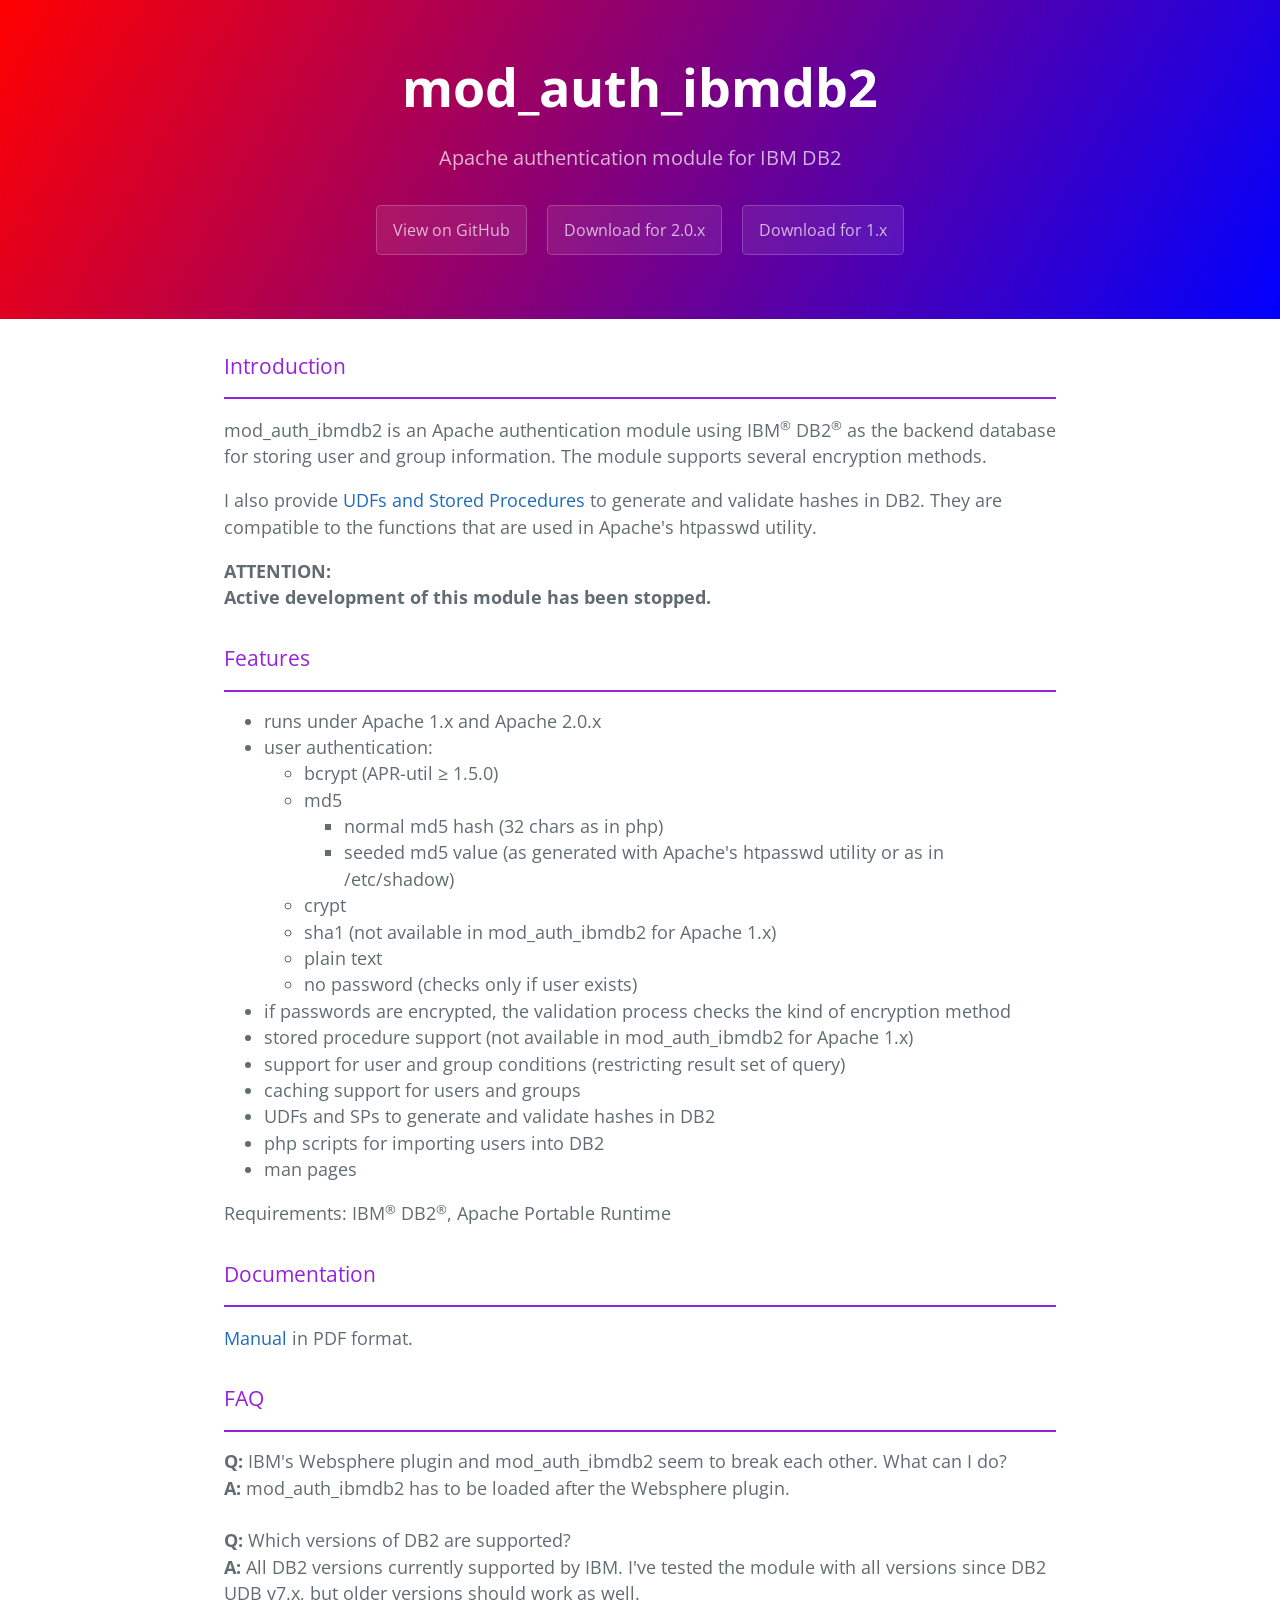
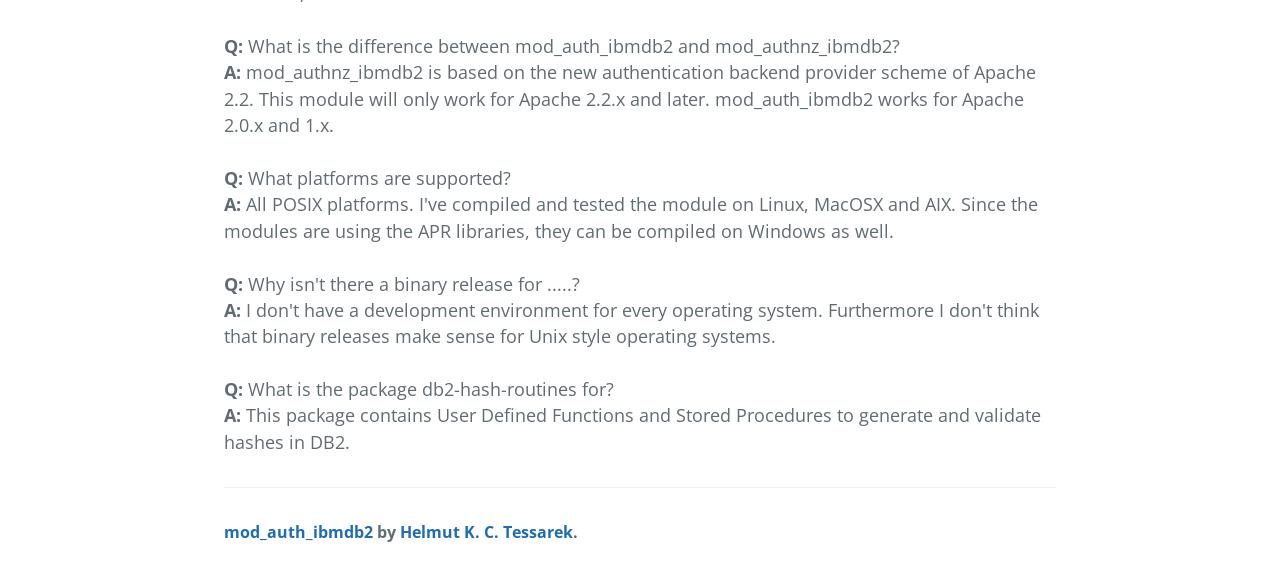
==== index.html @ 35f6102a "Initial commit" ====
<!DOCTYPE html>
<html lang="en-us">
  <head>
    <meta charset="UTF-8">
    <title>mod_auth_ibmdb2 - Apache authentication module for IBM DB2</title>
    <meta name="viewport" content="width=device-width, initial-scale=1">
    <link rel="stylesheet" type="text/css" href="stylesheets/normalize.css" media="screen">
    <link href='http://fonts.googleapis.com/css?family=Open+Sans:400,700' rel='stylesheet' type='text/css'>
    <link rel="stylesheet" type="text/css" href="stylesheets/stylesheet.css" media="screen">
    <link rel="stylesheet" type="text/css" href="stylesheets/github-light.css" media="screen">
  </head>
  <body>
    <section class="page-header">
      <h1 class="project-name">mod_auth_ibmdb2</h1>
      <h2 class="project-tagline">Apache authentication module for IBM DB2</h2>
      <a href="https://github.com/tessus/mod_auth_ibmdb2" class="btn">View on GitHub</a>
      <a href="https://github.com/tessus/mod_auth_ibmdb2/releases/download/2.0.1/mod_auth_ibmdb2-2.0.1.tar.gz" class="btn">Download for 2.0.x</a>
      <a href="https://github.com/tessus/mod_auth_ibmdb2/releases/download/0.8.4/mod_auth_ibmdb2-0.8.4.tar.gz" class="btn">Download for 1.x</a>
    </section>

    <section class="main-content">
      <h3>
<a id="introduction" class="anchor" href="#introduction" aria-hidden="true"><span class="octicon octicon-link"></span></a>Introduction</h3>
<hr>

<p>mod_auth_ibmdb2 is an Apache authentication module using IBM<sup>&#174;</sup> DB2<sup>&#174;</sup> as the backend database for storing user and group information. The module supports several encryption methods.</p>

<p>I also provide <a href="http://tessus.github.io/db2-hash-routines/">UDFs and Stored Procedures</a> to generate and validate hashes in DB2. They are compatible to the functions that are used in Apache's htpasswd utility.</p>

<p><strong>ATTENTION:<br>
Active development of this module has been stopped.</strong></p>

<h3>
<a id="features" class="anchor" href="#features" aria-hidden="true"><span class="octicon octicon-link"></span></a>Features</h3>
<hr>

<ul>
<li>runs under Apache 1.x and Apache 2.0.x</li>
<li>user authentication:

<ul>
<li>bcrypt (APR-util ≥ 1.5.0)</li>
<li>md5

<ul>
<li>normal md5 hash (32 chars as in php)</li>
<li>seeded md5 value (as generated with Apache's htpasswd utility or as in /etc/shadow)</li>
</ul>
</li>
<li>crypt</li>
<li>sha1 (not available in mod_auth_ibmdb2 for Apache 1.x)</li>
<li>plain text</li>
<li>no password (checks only if user exists)</li>
</ul>
</li>
<li>if passwords are encrypted, the validation process checks the kind of encryption method</li>
<li>stored procedure support (not available in mod_auth_ibmdb2 for Apache 1.x)</li>
<li>support for user and group conditions (restricting result set of query)</li>
<li>caching support for users and groups</li>
<li>UDFs and SPs to generate and validate hashes in DB2</li>
<li>php scripts for importing users into DB2</li>
<li>man pages</li>
</ul>

Requirements: IBM<sup>&#174;</sup> DB2<sup>&#174;</sup>, Apache Portable Runtime

<h3>
<a id="documentation" class="anchor" href="#documentation" aria-hidden="true"><span class="octicon octicon-link"></span></a>Documentation</h3>
<hr>

<p><a href="http://tessus.github.io/documentation/mod_auth_ibmdb2.pdf">Manual</a> in PDF format.</p>

<h3>
<a id="faq" class="anchor" href="#faq" aria-hidden="true"><span class="octicon octicon-link"></span></a>FAQ</h3>
<hr>

<strong>Q:</strong> IBM's Websphere plugin and mod_auth_ibmdb2 seem to break each other. What can I do?<br>
<strong>A:</strong> mod_auth_ibmdb2 has to be loaded after the Websphere plugin.
<br><br>
<strong>Q:</strong> Which versions of DB2 are supported?<br>
<strong>A:</strong> All DB2 versions currently supported by IBM. I've tested the module with all versions since DB2 UDB v7.x, but older versions should work as well.
<br><br>
<strong>Q:</strong> What is the difference between mod_auth_ibmdb2 and mod_authnz_ibmdb2?<br>
<strong>A:</strong> mod_authnz_ibmdb2 is based on the new authentication backend provider scheme of Apache 2.2. This module will only work for Apache 2.2.x and later. mod_auth_ibmdb2 works for Apache 2.0.x and 1.x.
<br><br>
<strong>Q:</strong> What platforms are supported?<br>
<strong>A:</strong> All POSIX platforms. I've compiled and tested the module on Linux, MacOSX and AIX. Since the modules are using the APR libraries, they can be compiled on Windows as well.
<br><br>
<strong>Q:</strong> Why isn't there a binary release for .....?<br>
<strong>A:</strong> I don't have a development environment for every operating system. Furthermore I don't think that binary releases make sense for Unix style operating systems.
<br><br>
<strong>Q:</strong> What is the package db2-hash-routines for?<br>
<strong>A:</strong> This package contains User Defined Functions and Stored Procedures to generate and validate hashes in DB2.



      <footer class="site-footer">
        <span class="site-footer-owner"><a href="https://github.com/tessus/mod_auth_ibmdb2">mod_auth_ibmdb2</a> by <a href="https://github.com/tessus">Helmut K. C. Tessarek</a>.</span>
      </footer>

    </section>


  </body>
</html>
---- stylesheets/stylesheet.css ----
* {
  box-sizing: border-box; }

body {
  padding: 0;
  margin: 0;
  font-family: "Open Sans", "Helvetica Neue", Helvetica, Arial, sans-serif;
  font-size: 16px;
  line-height: 1.5;
  color: #606c71; }

a {
  color: #1e6bb8;
  text-decoration: none; }
  a:hover {
    text-decoration: underline; }

.btn {
  display: inline-block;
  margin-bottom: 1rem;
  color: rgba(255, 255, 255, 0.7);
  background-color: rgba(255, 255, 255, 0.08);
  border-color: rgba(255, 255, 255, 0.2);
  border-style: solid;
  border-width: 1px;
  border-radius: 0.3rem;
  transition: color 0.2s, background-color 0.2s, border-color 0.2s; }
  .btn + .btn {
    margin-left: 1rem; }

.btn:hover {
  color: rgba(255, 255, 255, 0.8);
  text-decoration: none;
  background-color: rgba(255, 255, 255, 0.2);
  border-color: rgba(255, 255, 255, 0.3); }

@media screen and (min-width: 64em) {
  .btn {
    padding: 0.75rem 1rem; } }

@media screen and (min-width: 42em) and (max-width: 64em) {
  .btn {
    padding: 0.6rem 0.9rem;
    font-size: 0.9rem; } }

@media screen and (max-width: 42em) {
  .btn {
    display: block;
    width: 100%;
    padding: 0.75rem;
    font-size: 0.9rem; }
    .btn + .btn {
      margin-top: 1rem;
      margin-left: 0; } }

.page-header {
  color: #fff;
  text-align: center;
  background-color: #fff;
  background-image: linear-gradient(120deg, #FF0000, #0000FF); }

@media screen and (min-width: 64em) {
  .page-header {
    padding: 3rem 6rem; } }

@media screen and (min-width: 42em) and (max-width: 64em) {
  .page-header {
    padding: 3rem 4rem; } }

@media screen and (max-width: 42em) {
  .page-header {
    padding: 2rem 1rem; } }

.project-name {
  margin-top: 0;
  margin-bottom: 0.1rem; }

@media screen and (min-width: 64em) {
  .project-name {
    font-size: 3.25rem; } }

@media screen and (min-width: 42em) and (max-width: 64em) {
  .project-name {
    font-size: 2.25rem; } }

@media screen and (max-width: 42em) {
  .project-name {
    font-size: 1.75rem; } }

.project-tagline {
  margin-bottom: 2rem;
  font-weight: normal;
  opacity: 0.7; }

@media screen and (min-width: 64em) {
  .project-tagline {
    font-size: 1.25rem; } }

@media screen and (min-width: 42em) and (max-width: 64em) {
  .project-tagline {
    font-size: 1.15rem; } }

@media screen and (max-width: 42em) {
  .project-tagline {
    font-size: 1rem; } }

.main-content :first-child {
  margin-top: 0; }
.main-content img {
  max-width: 100%; }
.main-content h1, .main-content h2, .main-content h3, .main-content h4, .main-content h5, .main-content h6 {
  margin-top: 2rem;
  margin-bottom: 1rem;
  font-weight: normal;
  color: #9520DD; }
.main-content p {
  margin-bottom: 1em; }
.main-content code {
  padding: 2px 4px;
  font-family: Consolas, "Liberation Mono", Menlo, Courier, monospace;
  font-size: 0.9rem;
  color: #383e41;
  background-color: #f3f6fa;
  border-radius: 0.3rem; }
.main-content pre {
  padding: 0.8rem;
  margin-top: 0;
  margin-bottom: 1rem;
  font: 1rem Consolas, "Liberation Mono", Menlo, Courier, monospace;
  color: #567482;
  word-wrap: normal;
  background-color: #f3f6fa;
  border: solid 1px #dce6f0;
  border-radius: 0.3rem; }
  .main-content pre > code {
    padding: 0;
    margin: 0;
    font-size: 0.9rem;
    color: #567482;
    word-break: normal;
    white-space: pre;
    background: transparent;
    border: 0; }
.main-content .highlight {
  margin-bottom: 1rem; }
  .main-content .highlight pre {
    margin-bottom: 0;
    word-break: normal; }
.main-content .highlight pre, .main-content pre {
  padding: 0.8rem;
  overflow: auto;
  font-size: 0.9rem;
  line-height: 1.45;
  border-radius: 0.3rem; }
.main-content pre code, .main-content pre tt {
  display: inline;
  max-width: initial;
  padding: 0;
  margin: 0;
  overflow: initial;
  line-height: inherit;
  word-wrap: normal;
  background-color: transparent;
  border: 0; }
  .main-content pre code:before, .main-content pre code:after, .main-content pre tt:before, .main-content pre tt:after {
    content: normal; }
.main-content ul, .main-content ol {
  margin-top: 0; }
.main-content blockquote {
  padding: 0 1rem;
  margin-left: 0;
  color: #819198;
  border-left: 0.3rem solid #dce6f0; }
  .main-content blockquote > :first-child {
    margin-top: 0; }
  .main-content blockquote > :last-child {
    margin-bottom: 0; }
.main-content table {
  display: block;
  width: 100%;
  overflow: auto;
  word-break: normal;
  word-break: keep-all; }
  .main-content table th {
    font-weight: bold; }
  .main-content table th, .main-content table td {
    padding: 0.5rem 1rem;
    border: 1px solid #e9ebec; }
.main-content dl {
  padding: 0; }
  .main-content dl dt {
    padding: 0;
    margin-top: 1rem;
    font-size: 1rem;
    font-weight: bold; }
  .main-content dl dd {
    padding: 0;
    margin-bottom: 1rem; }
.main-content hr {
  height: 2px;
  padding: 0;
  margin: 1rem 0;
  background-color: #9520DD;
  border: 0; }

@media screen and (min-width: 64em) {
  .main-content {
    max-width: 64rem;
    padding: 2rem 6rem;
    margin: 0 auto;
    font-size: 1.1rem; } }

@media screen and (min-width: 42em) and (max-width: 64em) {
  .main-content {
    padding: 2rem 4rem;
    font-size: 1.1rem; } }

@media screen and (max-width: 42em) {
  .main-content {
    padding: 2rem 1rem;
    font-size: 1rem; } }

.site-footer {
  padding-top: 2rem;
  margin-top: 2rem;
  border-top: solid 1px #eff0f1; }

.site-footer-owner {
  display: block;
  font-weight: bold; }

.site-footer-credits {
  color: #819198; }

@media screen and (min-width: 64em) {
  .site-footer {
    font-size: 1rem; } }

@media screen and (min-width: 42em) and (max-width: 64em) {
  .site-footer {
    font-size: 1rem; } }

@media screen and (max-width: 42em) {
  .site-footer {
    font-size: 0.9rem; } }
---- stylesheets/github-light.css ----
/*
   Copyright 2014 GitHub Inc.

   Licensed under the Apache License, Version 2.0 (the "License");
   you may not use this file except in compliance with the License.
   You may obtain a copy of the License at

       http://www.apache.org/licenses/LICENSE-2.0

   Unless required by applicable law or agreed to in writing, software
   distributed under the License is distributed on an "AS IS" BASIS,
   WITHOUT WARRANTIES OR CONDITIONS OF ANY KIND, either express or implied.
   See the License for the specific language governing permissions and
   limitations under the License.

*/

.pl-c /* comment */ {
  color: #969896;
}

.pl-c1      /* constant, markup.raw, meta.diff.header, meta.module-reference, meta.property-name, support, support.constant, support.variable, variable.other.constant */,
.pl-s .pl-v /* string variable */ {
  color: #0086b3;
}

.pl-e  /* entity */,
.pl-en /* entity.name */ {
  color: #795da3;
}

.pl-s .pl-s1 /* string source */,
.pl-smi      /* storage.modifier.import, storage.modifier.package, storage.type.java, variable.other, variable.parameter.function */ {
  color: #333;
}

.pl-ent /* entity.name.tag */ {
  color: #63a35c;
}

.pl-k /* keyword, storage, storage.type */ {
  color: #a71d5d;
}

.pl-pds              /* punctuation.definition.string, string.regexp.character-class */,
.pl-s                /* string */,
.pl-s .pl-pse .pl-s1 /* string punctuation.section.embedded source */,
.pl-sr               /* string.regexp */,
.pl-sr .pl-cce       /* string.regexp constant.character.escape */,
.pl-sr .pl-sra       /* string.regexp string.regexp.arbitrary-repitition */,
.pl-sr .pl-sre       /* string.regexp source.ruby.embedded */ {
  color: #183691;
}

.pl-v /* variable */ {
  color: #ed6a43;
}

.pl-id /* invalid.deprecated */ {
  color: #b52a1d;
}

.pl-ii /* invalid.illegal */ {
  background-color: #b52a1d;
  color: #f8f8f8;
}

.pl-sr .pl-cce /* string.regexp constant.character.escape */ {
  color: #63a35c;
  font-weight: bold;
}

.pl-ml /* markup.list */ {
  color: #693a17;
}

.pl-mh        /* markup.heading */,
.pl-mh .pl-en /* markup.heading entity.name */,
.pl-ms        /* meta.separator */ {
  color: #1d3e81;
  font-weight: bold;
}

.pl-mq /* markup.quote */ {
  color: #008080;
}

.pl-mi /* markup.italic */ {
  color: #333;
  font-style: italic;
}

.pl-mb /* markup.bold */ {
  color: #333;
  font-weight: bold;
}

.pl-md /* markup.deleted, meta.diff.header.from-file */ {
  background-color: #ffecec;
  color: #bd2c00;
}

.pl-mi1 /* markup.inserted, meta.diff.header.to-file */ {
  background-color: #eaffea;
  color: #55a532;
}

.pl-mdr /* meta.diff.range */ {
  color: #795da3;
  font-weight: bold;
}

.pl-mo /* meta.output */ {
  color: #1d3e81;
}
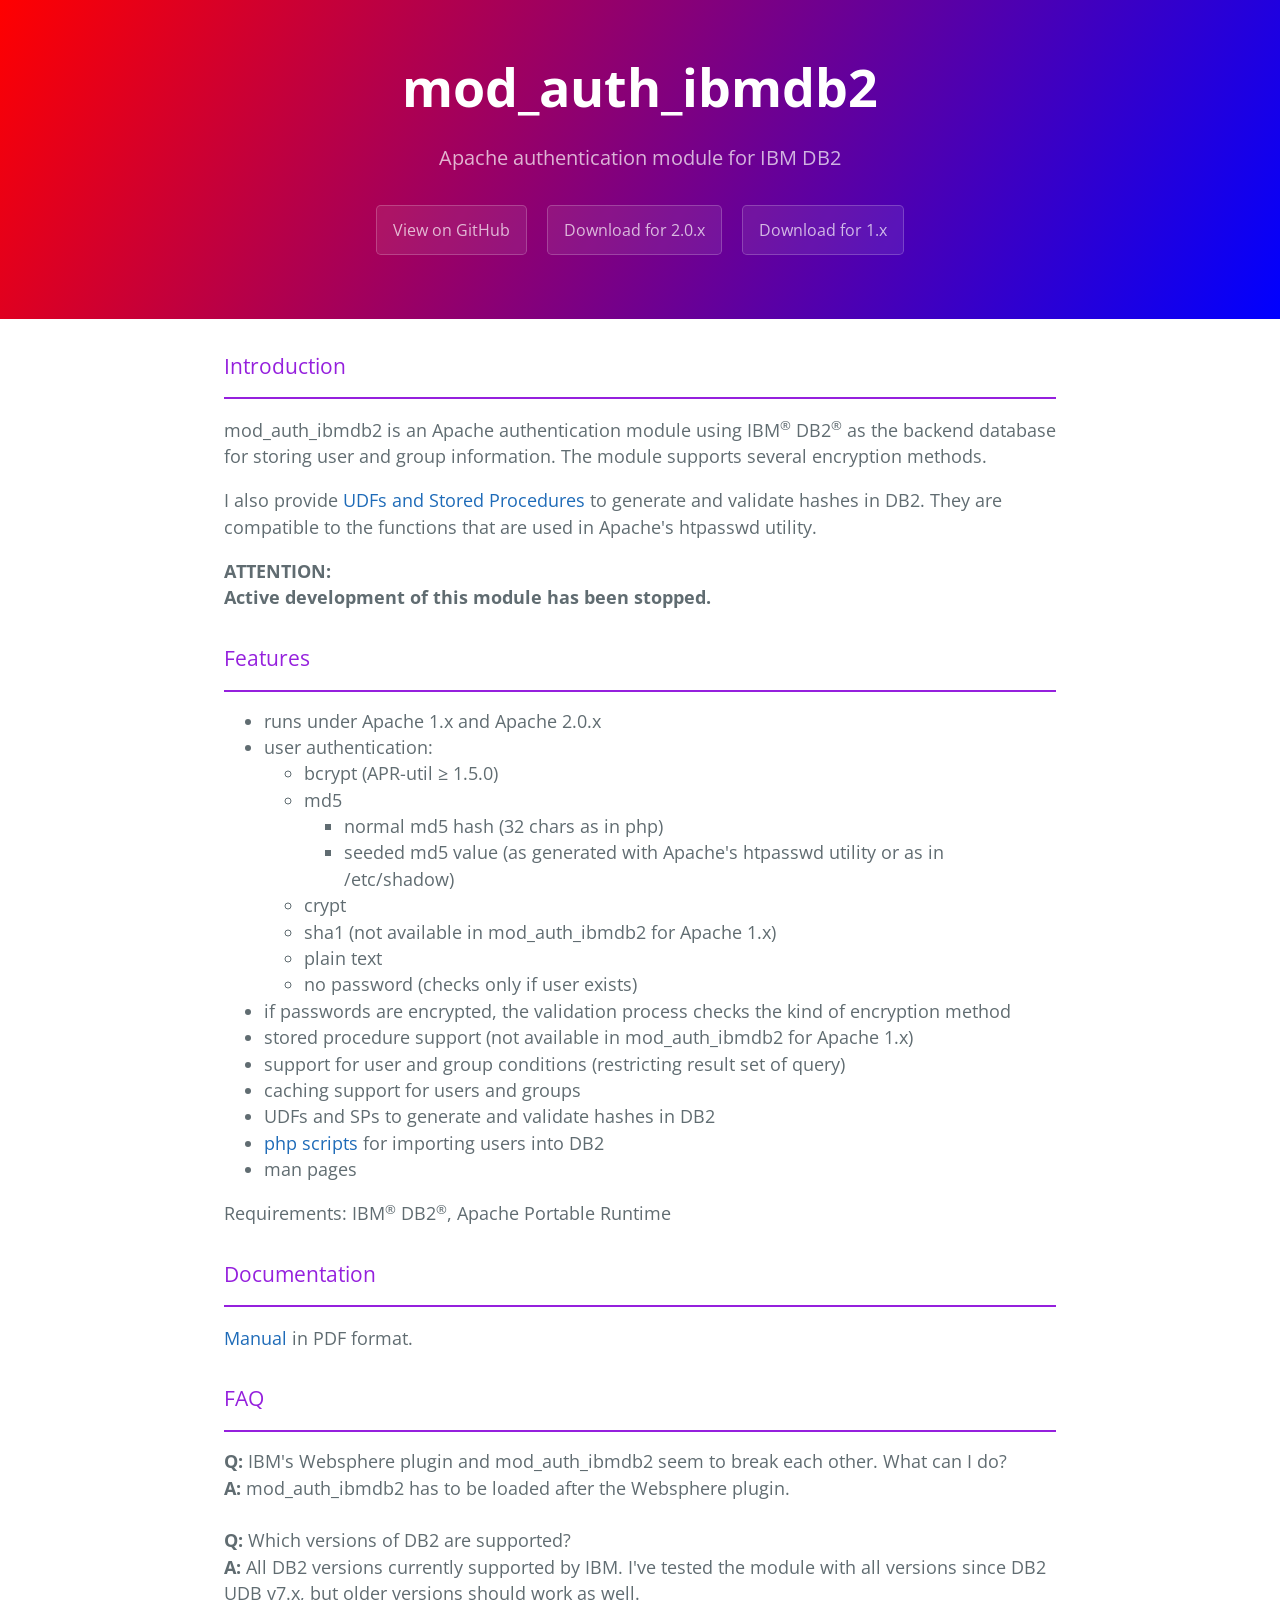
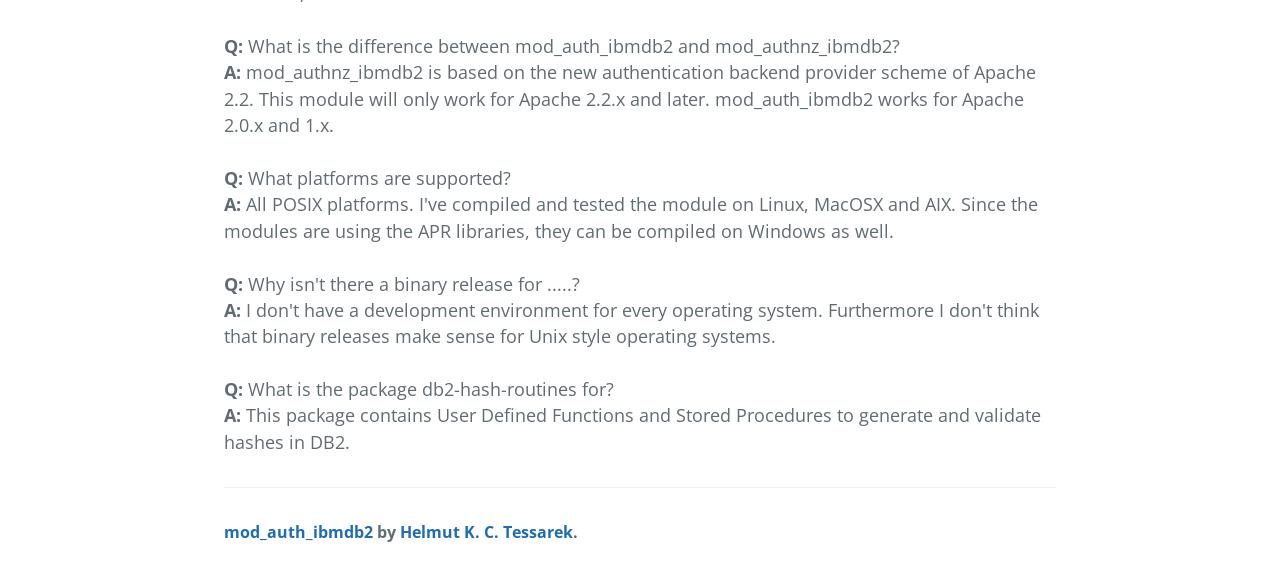
==== commit d928373b: "added link for php scripts" ====
--- a/index.html
+++ b/index.html
@@ -58,7 +58,7 @@
 <li>support for user and group conditions (restricting result set of query)</li>
 <li>caching support for users and groups</li>
 <li>UDFs and SPs to generate and validate hashes in DB2</li>
-<li>php scripts for importing users into DB2</li>
+<li><a href="https://github.com/tessus/usr-grp-import-scripts/archive/master.zip">php scripts</a> for importing users into DB2</li>
 <li>man pages</li>
 </ul>
 
